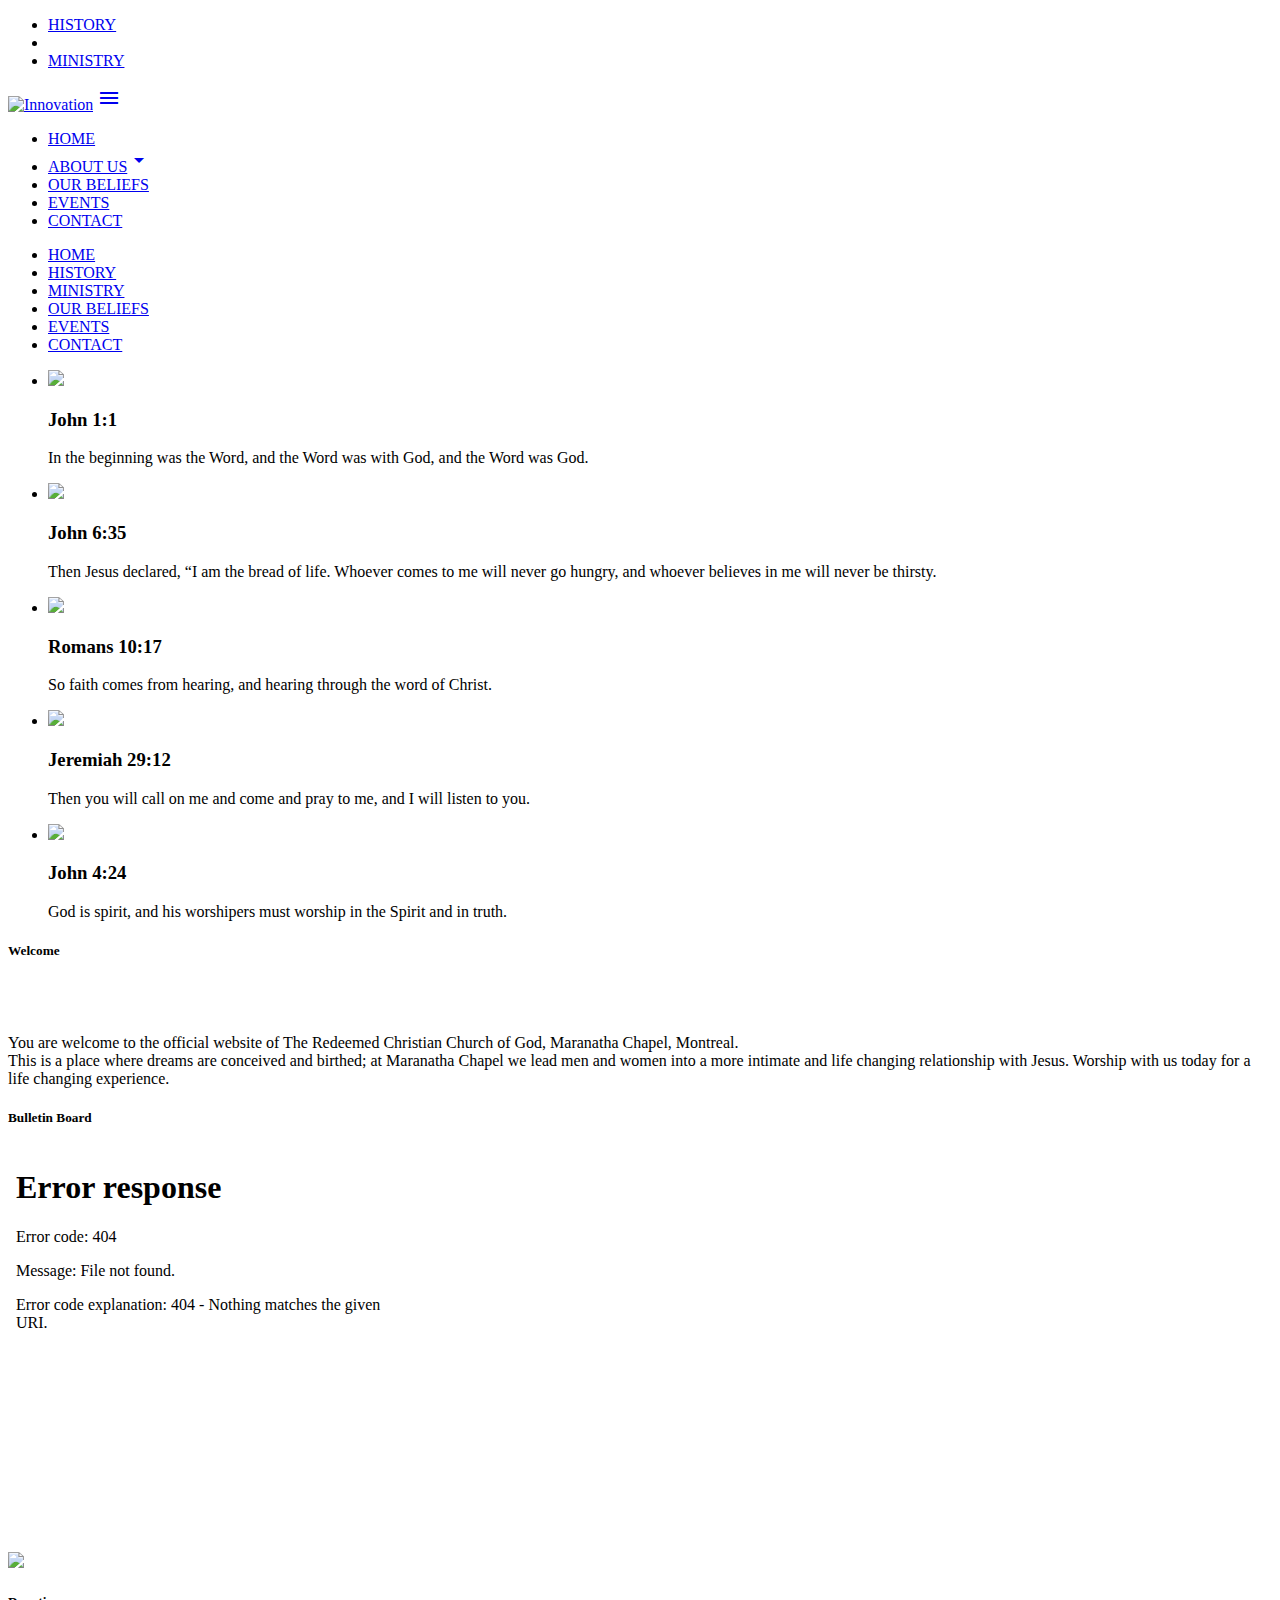
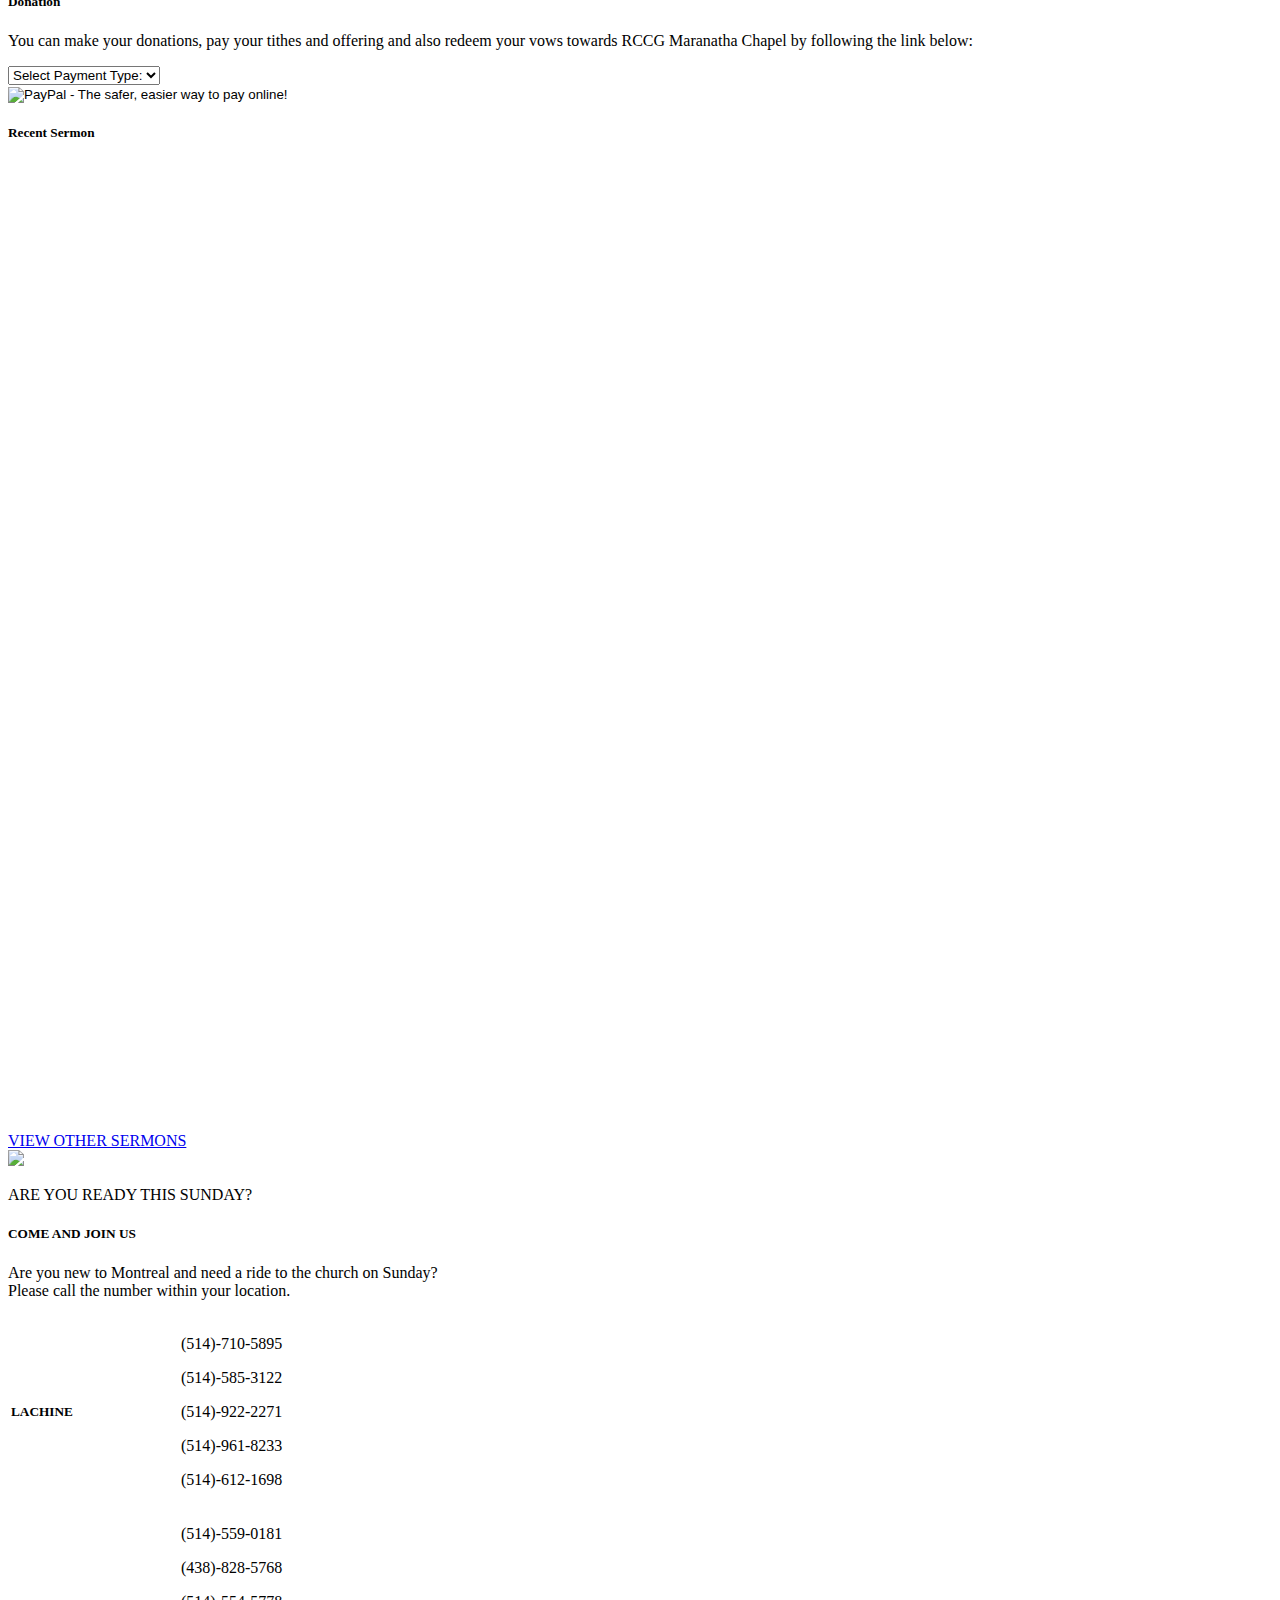
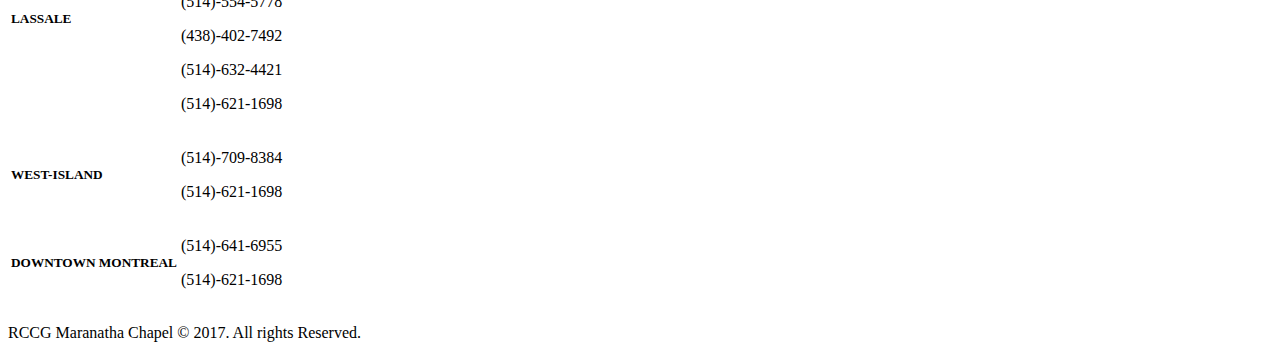
==== index.html @ a1c8c82b "Create index.html" ====
<!DOCTYPE html>
<html>
  <head>
    <!--Import Google Icon Font-->
    <link href="https://fonts.googleapis.com/icon?family=Material+Icons" rel="stylesheet">
    <link href="https://fonts.googleapis.com/css?family=Lato:300,400,400i,700&display=swap" rel="stylesheet">
    <!--Import materialize.css-->
    <link type="text/css" rel="stylesheet" href="css/materialize.min.css"  media="screen,projection"/>
    <link type="text/css" rel="stylesheet" href="css/style.css"  media="screen,projection"/>

    <!--Let browser know website is optimized for mobile-->
    <meta name="viewport" content="width=device-width, initial-scale=1.0"/>
  </head>

<body>
  <!-- This section is for the navigation for desktop devices -->
      <nav class="z-depth-2">
        <ul id="dropdown1" class="dropdown-content">
          <li><a href="history.html">HISTORY</a></li>
          <li class="divider"></li>
          <li><a href="ministry.html">MINISTRY</a></li>
        </ul>
          <div class="nav-wrapper white">
            <a href="#"><img class="responsive-img hide-on-med-and-down" id= "logo" src="images/logo2.png" alt="Innovation"></a>
            <a href="#" id="mobile-nav" data-target="mobile-demo" class="sidenav-trigger left "><i class=" large material-icons">menu</i></a>
            <ul id="nav-bar" class="right hide-on-med-and-down">
              <li><a href="index.html">HOME</a></li>
               <!-- Dropdown Trigger -->
               <li><a class="dropdown-trigger" href="#!" data-target="dropdown1">ABOUT US<i class="material-icons right">arrow_drop_down</i></a></li>
               <li><a href="our-beliefs.html">OUR BELIEFS</a></li>
               <li><a href="events.html">EVENTS</a></li>
               <li><a href="contact.html">CONTACT</a></li>
            </ul>
          </div>
        </nav>

      <!-- This section is for the navigation content for mobile devices-->
      <ul class="sidenav" id="mobile-demo">
        <li><a href="index.html">HOME</a></li>
        <li><a href="history.html">HISTORY</a></li>
        <li><a href="ministry.html">MINISTRY</a></li>
        <li><a href="our-beliefs.html">OUR BELIEFS</a></li>
        <li><a href="events.html">EVENTS</a></li>
        <li><a href="contact.html">CONTACT</a></li>
        </ul>

        <!-- This section is for the slider image -->
        <div class="slider">
          <ul class="slides">
            <li class="slider-class">
              <img src="images/sliderimages/bible-on-table.jpg"> <!-- random image -->
              <div class="caption left-align">
                <h3>John 1:1</h3>
                <p class="light grey-text text-lighten-3">In the beginning was the Word, 
                  and the Word was with God, and the Word was God.</p>
              </div>
            </li>
            <li class="slider-class">
              <img src="images/sliderimages/communion.jpg"> <!-- random image -->
              <div class="caption right-align">
                <h3>John 6:35</h3>
                <p class="light grey-text text-lighten-3">Then Jesus declared, “I am the bread of life. 
                  Whoever comes to me will never go hungry, and whoever believes in me 
                  will never be thirsty.</p>
              </div>
            </li>
            <li class="slider-class">
              <img src="images/sliderimages/bible-and-cup.jpg"> <!-- random image -->
              <div class="caption left-align">
                <h3>Romans 10:17</h3>
                <p class="light grey-text text-lighten-3">So faith comes from hearing, and
                   hearing through the word of Christ.</p>
              </div>
            </li>
            <li class="slider-class">
              <img src="images/sliderimages/reading-bible.jpg"> <!-- random image -->
              <div class="caption center-align">
                <h3>Jeremiah 29:12</h3>
                <p class="light grey-text text-lighten-3">Then you will call on me and come and pray to me, 
                  and I will listen to you.</p>
              </div>
            </li>
            <li class="slider-class">
              <img src="images/sliderimages/worship.jpg"> <!-- random image -->
              <div class="caption center-align">
                <h3>John 4:24</h3>
                <p class="light grey-text text-lighten-3">God is spirit, and his worshipers must worship 
                  in the Spirit and in truth.</p>
              </div>
            </li>
          </ul>
        </div>

       <!--Welcome Message!!! -->
  <section class="container section">
    <h5 class="title" class="blue-text text-darken-2 center">Welcome</h5>
    <li class="divider"></li><br/>
      <p id="welcome-text" class="responsive-img center">You are welcome to the official website of The Redeemed Christian Church of God, Maranatha Chapel, Montreal. <br/>
        This is a place where dreams are conceived and birthed; at Maranatha Chapel we lead men and women into a more intimate and life changing relationship with Jesus.
        Worship with us today for a life changing experience.</p>  
  </section>

  <!--Bulletin Board -->
  <section class="holder" class="container section">
    <h5 class="title"  class="blue-text text-darken-2 center">Bulletin Board</h5>
    <div class="col s12 l12">
      <div class="responsive center">
            <iframe width="400" height="400" src="images/The_bulletin.PDF" id="bulletin" frameborder="0"></iframe>
        </div>
      </div>    
  </section>

  <!-- First Parralax Image -->
  <div class="parallax-container">
    <div class="parallax"><img src="images/parallax 2.jpg"></div>
</div>

<!-- Payment by PayPal -->
<!-- Dele Start -->
  <section class="container section">
    <h5 class="title"  class="blue-text text-darken-2 center">Donation</h5>
      <p id="donation-content" class="center">You can make your donations, 
        pay your tithes and offering and also redeem your vows towards RCCG Maranatha Chapel by following the link below:</p>
        <form action="https://www.paypal.com/cgi-bin/webscr" method="post" target="_top" class="ng-pristine ng-valid">
          <select name="item_name" class="form-control input-lg">
                <option value="Donations to RCCG Maranatha Montreal">Select Payment Type:</option>
                <option value="Donations to RCCG Maranatha Montreal">Donations</option>
                <option value="Tithes  to RCCG Maranatha Montreal">Tithes</option>
                <option value="Offering to RCCG Maranatha Montreal">Offering</option>
                <option value="Vows to RCCG Maranatha Montreal">Vows</option>
          </select>
          <input type="hidden" name="cmd" value="_donations">
          <input type="hidden" name="business" value="rccgmaranatha@hotmail.com">
          <input type="hidden" name="lc" value="CA">
          <input type="hidden" name="no_note" value="0">
             <input type="hidden" name="currency_code" value="CAD">
             <input type="hidden" name="bn" value="PP-DonationsBF:btn_donateCC_LG.gif:NonHostedGuest">
<br>
    <input type="image" src="https://www.paypalobjects.com/en_US/i/btn/btn_paynowCC_LG.gif" name="submit" alt="PayPal - The safer, easier way to pay online!">
  </form>
</section>

<!-- Videos of the recent sermon -->
    <section class="holder" class="container section">
      <h5 class="title" class="blue-text text-darken-2 center">Recent Sermon</h5>
      <div class="row">
        <div class="col s12 l6">
          <div class="video-container">
            <iframe width="600" height="480" src="https://www.youtube.com/embed/iqphwMY-oyU?rel=0" frameborder="0" allowfullscreen></iframe>
          </div>
        </div>
          <div class="col s12 l6">
            <div class="video-container">
              <iframe width="600" height="480" src="https://www.youtube.com/embed/8syheZRACMk" frameborder="0" allowfullscreen></iframe>
            </div>
          </div> 
      </div>
      <div id="team-btn" class="col s12 l12 center ">
        <a href="team.html"class="waves-effect waves-light btn-large blue darken-4">VIEW OTHER SERMONS</a>
      </div>   
    </section>

    
    <!-- Second Parralax Image -->
    <div class="parallax-container">
      <div class="parallax"><img src="images/parallax 1.jpg"></div>
  </div>

  <!-- This section is for the blue divider -->
  <section>
    <div id="divider" class="row">
      <p>ARE YOU READY THIS SUNDAY?</p>
      <h5>COME AND JOIN US</h5>
    </div>
  </section>

  <!-- This section for the locations and numbers -->
  <section class="container section">
    <p class="logistics" class="grey-text text-darken-2 center">Are you new to Montreal and need a ride to the church on Sunday? <br/>
      Please call the number within your location. </p>
</section>

    <section class="holder" class="container section">
      <div class="col s12 l12">
       
          <table>
          <tr>
          <td>
          <h5 class="location">LACHINE</h5>
          </td>
          <td>
          <p class="num">(514)-710-5895</p>
          <p class="num">(514)-585-3122</p>
          <p class="num">(514)-922-2271</p>
          <p class="num">(514)-961-8233</p>
          <p class="num">(514)-612-1698</p>
          </td>
          </tr>
          <tr>
          <td>
            <h5 class="location">LASSALE</h5>
          </td>
          <td>
            <p class="num">(514)-559-0181</p>
            <p class="num">(438)-828-5768</p>
            <p class="num">(514)-554-5778</p>
            <p class="num">(438)-402-7492</p>
            <p class="num">(514)-632-4421</p>
            <p class="num">(514)-621-1698</p>
          </td>
          </tr>
          <tr>
          <td>
            <h5 class="location">WEST-ISLAND</h5>
          </td>
          <td>
            <p class="num">(514)-709-8384</p>
            <p class="num">(514)-621-1698</p>
          </td>
          </tr>
          <tr>
          <td>
            <h5 class="location">DOWNTOWN MONTREAL</h5>
          </td>
          <td>
            <p class="num">(514)-641-6955</p>
            <p class="num">(514)-621-1698</p>
          </td>
          </tr>
          </table>
        </div>    
    </section>

 <!-- This section is for the footer -->
    <footer class="page-footer blue darken-4">
      <div class="footer-copyright text-lighten-4">
          <div class="container">
            <p class="footer-text white-text">RCCG Maranatha Chapel © 2017. All rights Reserved.</p>
        </div>
      </div>
    </footer>


      <!--JavaScript at end of body for optimized loading-->
      <!-- Compiled and minified JavaScript -->
     <script src="https://cdnjs.cloudflare.com/ajax/libs/materialize/1.0.0/js/materialize.min.js"></script>
     <script src="https://code.jquery.com/jquery-3.4.1.min.js"></script>
     <script type="text/javascript" src="js/materialize.min.js"></script>

     <script>
     $(document).ready(function(){
     $('.sidenav').sidenav();
     $('.slider').slider();
     $('.parallax').parallax();
     $('.modal').modal();
     $(".dropdown-trigger").dropdown();
     $('select').formSelect();
    });
    </script>
</body>
</html>
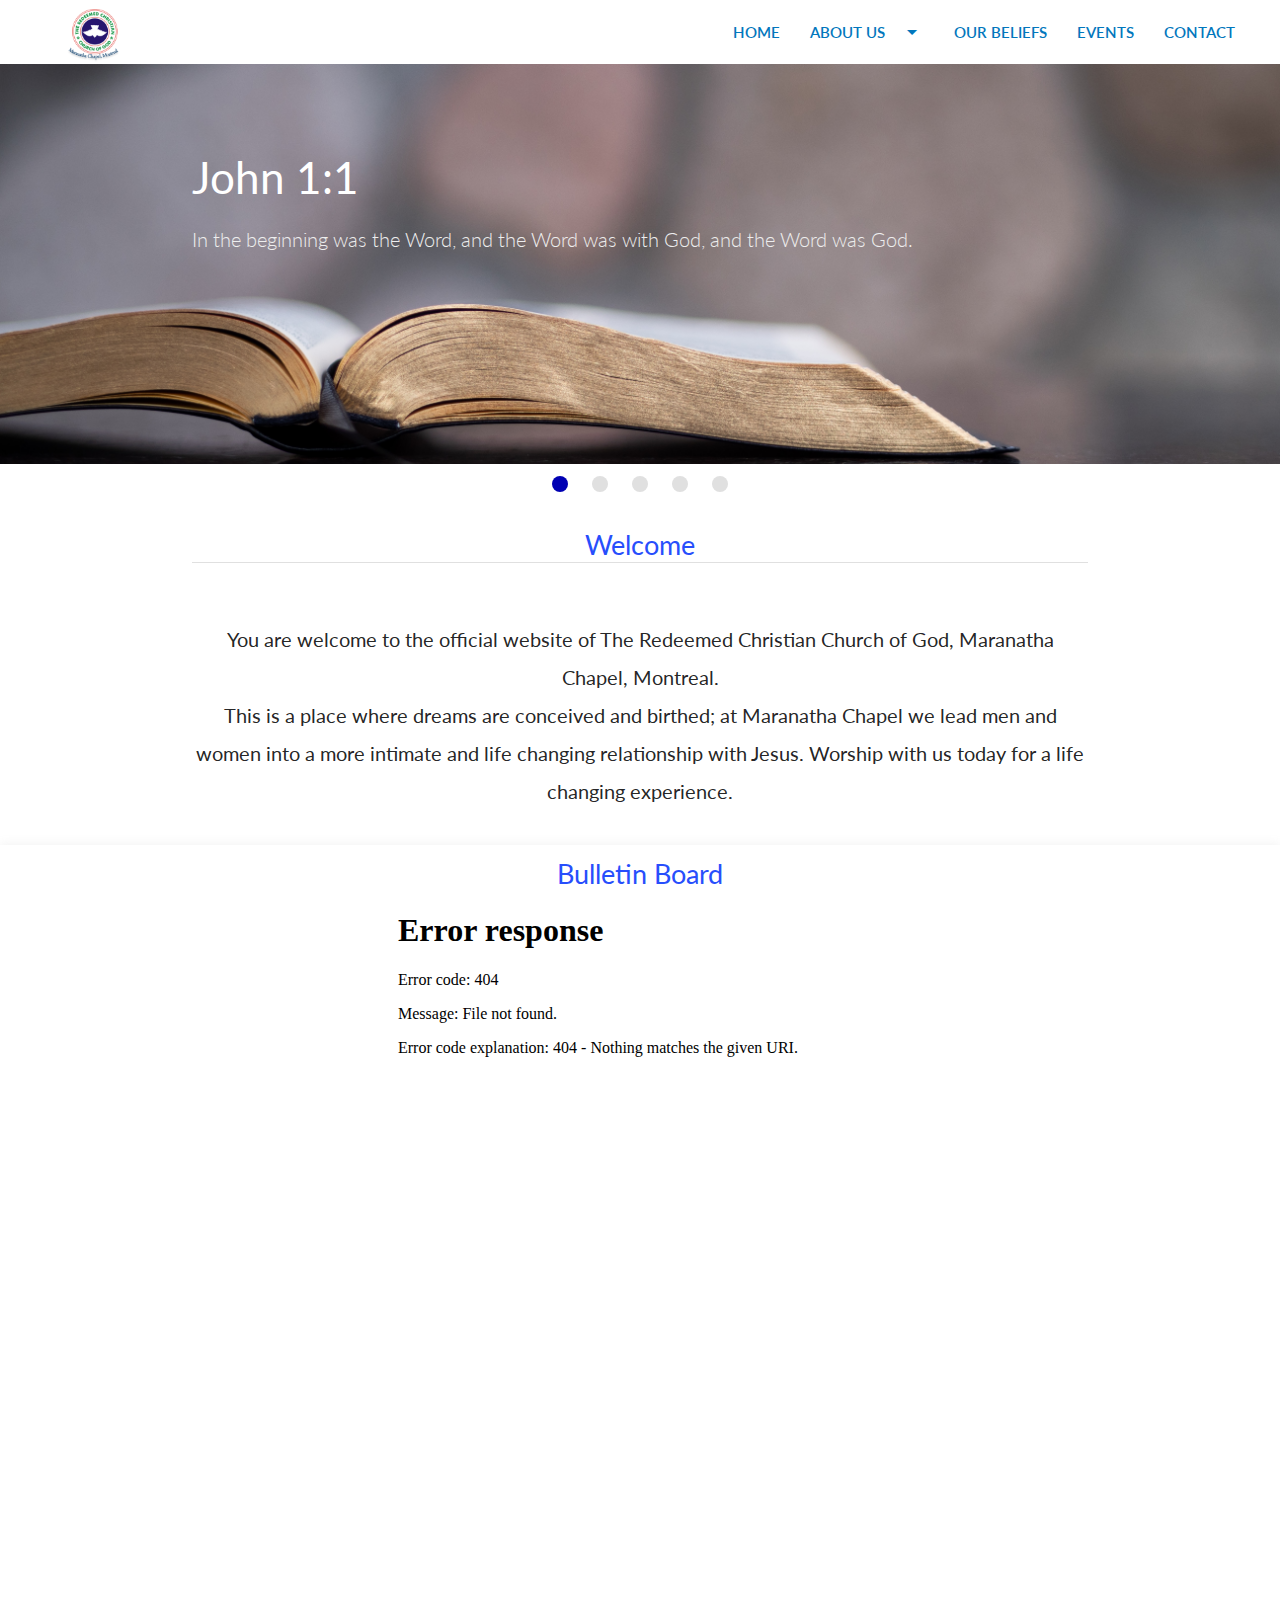
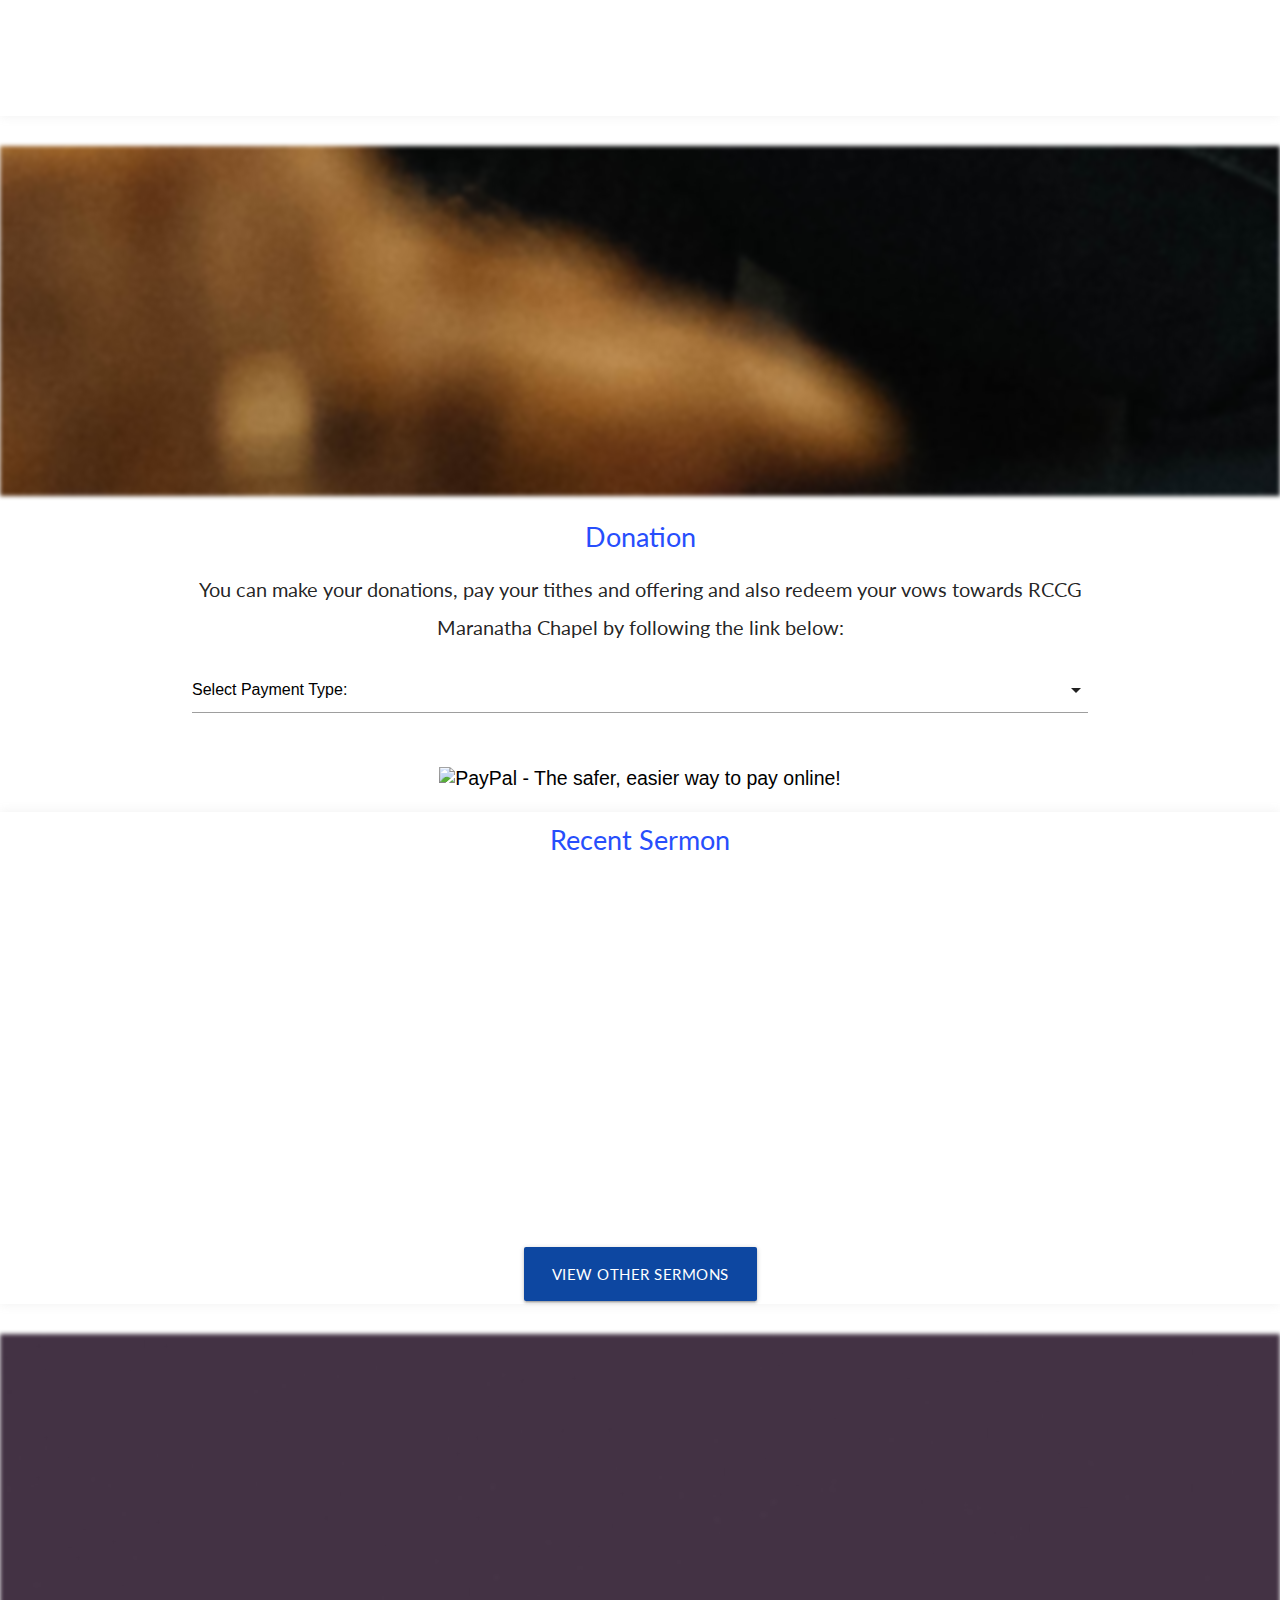
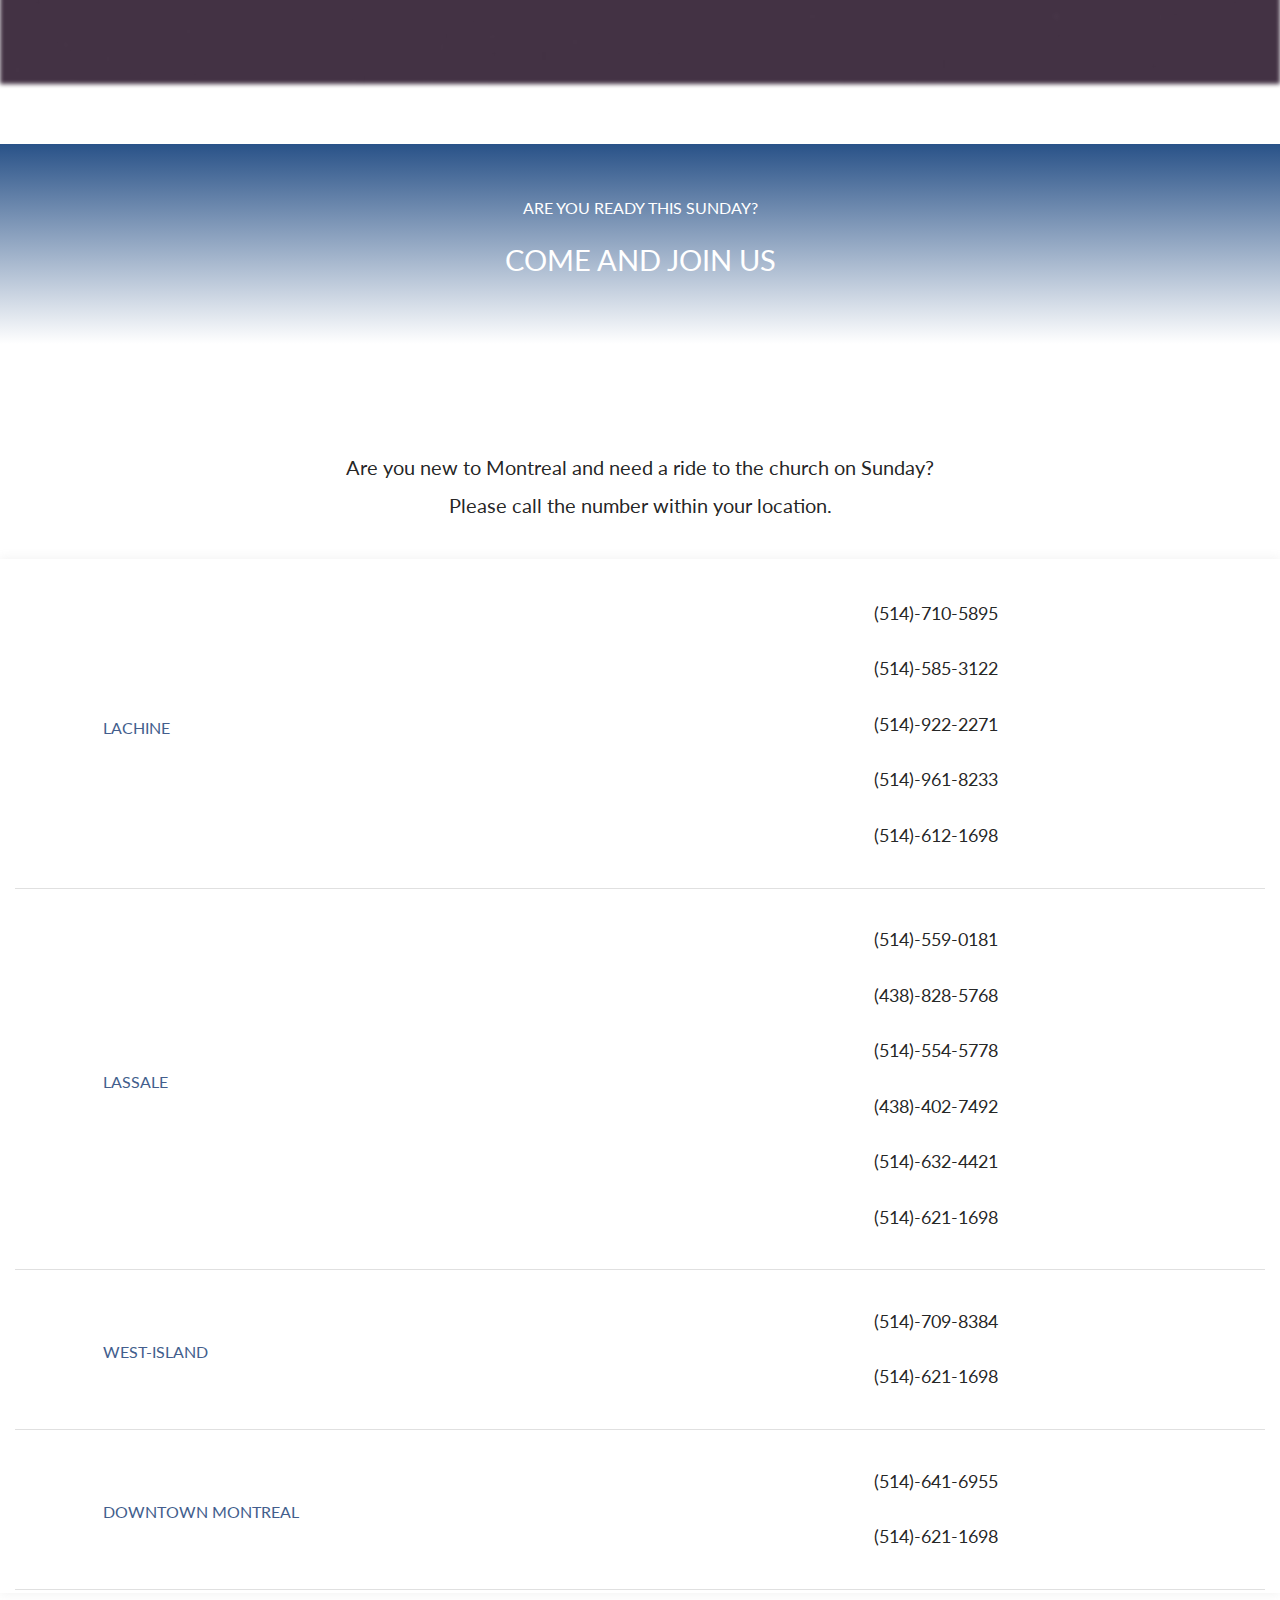
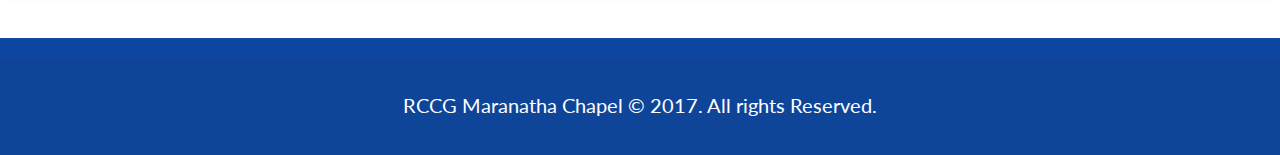
==== commit 6aca215e: "Add files via upload" ====
--- a/index.html
+++ b/index.html
@@ -1,261 +1,264 @@
-<!DOCTYPE html>
-<html>
-  <head>
-    <!--Import Google Icon Font-->
-    <link href="https://fonts.googleapis.com/icon?family=Material+Icons" rel="stylesheet">
-    <link href="https://fonts.googleapis.com/css?family=Lato:300,400,400i,700&display=swap" rel="stylesheet">
-    <!--Import materialize.css-->
-    <link type="text/css" rel="stylesheet" href="css/materialize.min.css"  media="screen,projection"/>
-    <link type="text/css" rel="stylesheet" href="css/style.css"  media="screen,projection"/>
-
-    <!--Let browser know website is optimized for mobile-->
-    <meta name="viewport" content="width=device-width, initial-scale=1.0"/>
-  </head>
-
-<body>
-  <!-- This section is for the navigation for desktop devices -->
-      <nav class="z-depth-2">
-        <ul id="dropdown1" class="dropdown-content">
-          <li><a href="history.html">HISTORY</a></li>
-          <li class="divider"></li>
-          <li><a href="ministry.html">MINISTRY</a></li>
-        </ul>
-          <div class="nav-wrapper white">
-            <a href="#"><img class="responsive-img hide-on-med-and-down" id= "logo" src="images/logo2.png" alt="Innovation"></a>
-            <a href="#" id="mobile-nav" data-target="mobile-demo" class="sidenav-trigger left "><i class=" large material-icons">menu</i></a>
-            <ul id="nav-bar" class="right hide-on-med-and-down">
-              <li><a href="index.html">HOME</a></li>
-               <!-- Dropdown Trigger -->
-               <li><a class="dropdown-trigger" href="#!" data-target="dropdown1">ABOUT US<i class="material-icons right">arrow_drop_down</i></a></li>
-               <li><a href="our-beliefs.html">OUR BELIEFS</a></li>
-               <li><a href="events.html">EVENTS</a></li>
-               <li><a href="contact.html">CONTACT</a></li>
-            </ul>
-          </div>
-        </nav>
-
-      <!-- This section is for the navigation content for mobile devices-->
-      <ul class="sidenav" id="mobile-demo">
-        <li><a href="index.html">HOME</a></li>
-        <li><a href="history.html">HISTORY</a></li>
-        <li><a href="ministry.html">MINISTRY</a></li>
-        <li><a href="our-beliefs.html">OUR BELIEFS</a></li>
-        <li><a href="events.html">EVENTS</a></li>
-        <li><a href="contact.html">CONTACT</a></li>
-        </ul>
-
-        <!-- This section is for the slider image -->
-        <div class="slider">
-          <ul class="slides">
-            <li class="slider-class">
-              <img src="images/sliderimages/bible-on-table.jpg"> <!-- random image -->
-              <div class="caption left-align">
-                <h3>John 1:1</h3>
-                <p class="light grey-text text-lighten-3">In the beginning was the Word, 
-                  and the Word was with God, and the Word was God.</p>
-              </div>
-            </li>
-            <li class="slider-class">
-              <img src="images/sliderimages/communion.jpg"> <!-- random image -->
-              <div class="caption right-align">
-                <h3>John 6:35</h3>
-                <p class="light grey-text text-lighten-3">Then Jesus declared, “I am the bread of life. 
-                  Whoever comes to me will never go hungry, and whoever believes in me 
-                  will never be thirsty.</p>
-              </div>
-            </li>
-            <li class="slider-class">
-              <img src="images/sliderimages/bible-and-cup.jpg"> <!-- random image -->
-              <div class="caption left-align">
-                <h3>Romans 10:17</h3>
-                <p class="light grey-text text-lighten-3">So faith comes from hearing, and
-                   hearing through the word of Christ.</p>
-              </div>
-            </li>
-            <li class="slider-class">
-              <img src="images/sliderimages/reading-bible.jpg"> <!-- random image -->
-              <div class="caption center-align">
-                <h3>Jeremiah 29:12</h3>
-                <p class="light grey-text text-lighten-3">Then you will call on me and come and pray to me, 
-                  and I will listen to you.</p>
-              </div>
-            </li>
-            <li class="slider-class">
-              <img src="images/sliderimages/worship.jpg"> <!-- random image -->
-              <div class="caption center-align">
-                <h3>John 4:24</h3>
-                <p class="light grey-text text-lighten-3">God is spirit, and his worshipers must worship 
-                  in the Spirit and in truth.</p>
-              </div>
-            </li>
-          </ul>
-        </div>
-
-       <!--Welcome Message!!! -->
-  <section class="container section">
-    <h5 class="title" class="blue-text text-darken-2 center">Welcome</h5>
-    <li class="divider"></li><br/>
-      <p id="welcome-text" class="responsive-img center">You are welcome to the official website of The Redeemed Christian Church of God, Maranatha Chapel, Montreal. <br/>
-        This is a place where dreams are conceived and birthed; at Maranatha Chapel we lead men and women into a more intimate and life changing relationship with Jesus.
-        Worship with us today for a life changing experience.</p>  
-  </section>
-
-  <!--Bulletin Board -->
-  <section class="holder" class="container section">
-    <h5 class="title"  class="blue-text text-darken-2 center">Bulletin Board</h5>
-    <div class="col s12 l12">
-      <div class="responsive center">
-            <iframe width="400" height="400" src="images/The_bulletin.PDF" id="bulletin" frameborder="0"></iframe>
-        </div>
-      </div>    
-  </section>
-
-  <!-- First Parralax Image -->
-  <div class="parallax-container">
-    <div class="parallax"><img src="images/parallax 2.jpg"></div>
-</div>
-
-<!-- Payment by PayPal -->
-<!-- Dele Start -->
-  <section class="container section">
-    <h5 class="title"  class="blue-text text-darken-2 center">Donation</h5>
-      <p id="donation-content" class="center">You can make your donations, 
-        pay your tithes and offering and also redeem your vows towards RCCG Maranatha Chapel by following the link below:</p>
-        <form action="https://www.paypal.com/cgi-bin/webscr" method="post" target="_top" class="ng-pristine ng-valid">
-          <select name="item_name" class="form-control input-lg">
-                <option value="Donations to RCCG Maranatha Montreal">Select Payment Type:</option>
-                <option value="Donations to RCCG Maranatha Montreal">Donations</option>
-                <option value="Tithes  to RCCG Maranatha Montreal">Tithes</option>
-                <option value="Offering to RCCG Maranatha Montreal">Offering</option>
-                <option value="Vows to RCCG Maranatha Montreal">Vows</option>
-          </select>
-          <input type="hidden" name="cmd" value="_donations">
-          <input type="hidden" name="business" value="rccgmaranatha@hotmail.com">
-          <input type="hidden" name="lc" value="CA">
-          <input type="hidden" name="no_note" value="0">
-             <input type="hidden" name="currency_code" value="CAD">
-             <input type="hidden" name="bn" value="PP-DonationsBF:btn_donateCC_LG.gif:NonHostedGuest">
-<br>
-    <input type="image" src="https://www.paypalobjects.com/en_US/i/btn/btn_paynowCC_LG.gif" name="submit" alt="PayPal - The safer, easier way to pay online!">
-  </form>
-</section>
-
-<!-- Videos of the recent sermon -->
-    <section class="holder" class="container section">
-      <h5 class="title" class="blue-text text-darken-2 center">Recent Sermon</h5>
-      <div class="row">
-        <div class="col s12 l6">
-          <div class="video-container">
-            <iframe width="600" height="480" src="https://www.youtube.com/embed/iqphwMY-oyU?rel=0" frameborder="0" allowfullscreen></iframe>
-          </div>
-        </div>
-          <div class="col s12 l6">
-            <div class="video-container">
-              <iframe width="600" height="480" src="https://www.youtube.com/embed/8syheZRACMk" frameborder="0" allowfullscreen></iframe>
-            </div>
-          </div> 
-      </div>
-      <div id="team-btn" class="col s12 l12 center ">
-        <a href="team.html"class="waves-effect waves-light btn-large blue darken-4">VIEW OTHER SERMONS</a>
-      </div>   
-    </section>
-
-    
-    <!-- Second Parralax Image -->
-    <div class="parallax-container">
-      <div class="parallax"><img src="images/parallax 1.jpg"></div>
-  </div>
-
-  <!-- This section is for the blue divider -->
-  <section>
-    <div id="divider" class="row">
-      <p>ARE YOU READY THIS SUNDAY?</p>
-      <h5>COME AND JOIN US</h5>
-    </div>
-  </section>
-
-  <!-- This section for the locations and numbers -->
-  <section class="container section">
-    <p class="logistics" class="grey-text text-darken-2 center">Are you new to Montreal and need a ride to the church on Sunday? <br/>
-      Please call the number within your location. </p>
-</section>
-
-    <section class="holder" class="container section">
-      <div class="col s12 l12">
-       
-          <table>
-          <tr>
-          <td>
-          <h5 class="location">LACHINE</h5>
-          </td>
-          <td>
-          <p class="num">(514)-710-5895</p>
-          <p class="num">(514)-585-3122</p>
-          <p class="num">(514)-922-2271</p>
-          <p class="num">(514)-961-8233</p>
-          <p class="num">(514)-612-1698</p>
-          </td>
-          </tr>
-          <tr>
-          <td>
-            <h5 class="location">LASSALE</h5>
-          </td>
-          <td>
-            <p class="num">(514)-559-0181</p>
-            <p class="num">(438)-828-5768</p>
-            <p class="num">(514)-554-5778</p>
-            <p class="num">(438)-402-7492</p>
-            <p class="num">(514)-632-4421</p>
-            <p class="num">(514)-621-1698</p>
-          </td>
-          </tr>
-          <tr>
-          <td>
-            <h5 class="location">WEST-ISLAND</h5>
-          </td>
-          <td>
-            <p class="num">(514)-709-8384</p>
-            <p class="num">(514)-621-1698</p>
-          </td>
-          </tr>
-          <tr>
-          <td>
-            <h5 class="location">DOWNTOWN MONTREAL</h5>
-          </td>
-          <td>
-            <p class="num">(514)-641-6955</p>
-            <p class="num">(514)-621-1698</p>
-          </td>
-          </tr>
-          </table>
-        </div>    
-    </section>
-
- <!-- This section is for the footer -->
-    <footer class="page-footer blue darken-4">
-      <div class="footer-copyright text-lighten-4">
-          <div class="container">
-            <p class="footer-text white-text">RCCG Maranatha Chapel © 2017. All rights Reserved.</p>
-        </div>
-      </div>
-    </footer>
-
-
-      <!--JavaScript at end of body for optimized loading-->
-      <!-- Compiled and minified JavaScript -->
-     <script src="https://cdnjs.cloudflare.com/ajax/libs/materialize/1.0.0/js/materialize.min.js"></script>
-     <script src="https://code.jquery.com/jquery-3.4.1.min.js"></script>
-     <script type="text/javascript" src="js/materialize.min.js"></script>
-
-     <script>
-     $(document).ready(function(){
-     $('.sidenav').sidenav();
-     $('.slider').slider();
-     $('.parallax').parallax();
-     $('.modal').modal();
-     $(".dropdown-trigger").dropdown();
-     $('select').formSelect();
-    });
-    </script>
-</body>
-</html>
+<!DOCTYPE html>
+<html>
+  <head>
+    <!--Import Google Icon Font-->
+    <link href="https://fonts.googleapis.com/icon?family=Material+Icons" rel="stylesheet">
+    <link href="https://fonts.googleapis.com/css?family=Lato:300,400,400i,700&display=swap" rel="stylesheet">
+    <!--Import materialize.css-->
+    <link type="text/css" rel="stylesheet" href="css/materialize.min.css"  media="screen,projection"/>
+    <link type="text/css" rel="stylesheet" href="css/style.css"  media="screen,projection"/>
+
+    <!--Let browser know website is optimized for mobile-->
+    <meta name="viewport" content="width=device-width, initial-scale=1.0"/>
+  </head>
+
+<body>
+  <!-- This section is for the navigation for desktop devices -->
+      <nav class="z-depth-2">
+        <ul id="dropdown1" class="dropdown-content">
+          <li><a href="history.html">HISTORY</a></li>
+          <li class="divider"></li>
+          <li><a href="ministry.html">MINISTRY</a></li>
+        </ul>
+          <div class="nav-wrapper white">
+            <a href="#"><img class="responsive-img hide-on-med-and-down" id= "logo" src="images/logo2.png" alt="Innovation"></a>
+            <a href="#" id="mobile-nav" data-target="mobile-demo" class="sidenav-trigger left "><i class=" large material-icons">menu</i></a>
+            <ul id="nav-bar" class="right hide-on-med-and-down">
+              <li><a href="index.html">HOME</a></li>
+               <!-- Dropdown Trigger -->
+               <li><a class="dropdown-trigger" href="#!" data-target="dropdown1">ABOUT US<i class="material-icons right">arrow_drop_down</i></a></li>
+               <li><a href="our-beliefs.html">OUR BELIEFS</a></li>
+               <li><a href="events.html">EVENTS</a></li>
+               <li><a href="contact.html">CONTACT</a></li>
+            </ul>
+          </div>
+        </nav>
+
+      <!-- This section is for the navigation content for mobile devices-->
+      <ul class="sidenav" id="mobile-demo">
+        <li><a href="index.html">HOME</a></li>
+        <li><a href="history.html">HISTORY</a></li>
+        <li><a href="ministry.html">MINISTRY</a></li>
+        <li><a href="our-beliefs.html">OUR BELIEFS</a></li>
+        <li><a href="events.html">EVENTS</a></li>
+        <li><a href="contact.html">CONTACT</a></li>
+        </ul>
+
+        <!-- This section is for the slider image -->
+        <div class="slider">
+          <ul class="slides">
+            <li class="slider-class">
+              <img src="images/sliderimages/bible-on-table.jpg"> <!-- random image -->
+              <div class="caption left-align">
+                <h3>John 1:1</h3>
+                <p class="light grey-text text-lighten-3">In the beginning was the Word, 
+                  and the Word was with God, and the Word was God.</p>
+              </div>
+            </li>
+            <li class="slider-class">
+              <img src="images/sliderimages/communion.jpg"> <!-- random image -->
+              <div class="caption right-align">
+                <h3>John 6:35</h3>
+                <p class="light grey-text text-lighten-3">Then Jesus declared, “I am the bread of life. 
+                  Whoever comes to me will never go hungry, and whoever believes in me 
+                  will never be thirsty.</p>
+              </div>
+            </li>
+            <li class="slider-class">
+              <img src="images/sliderimages/bible-and-cup.jpg"> <!-- random image -->
+              <div class="caption left-align">
+                <h3>Romans 10:17</h3>
+                <p class="light grey-text text-lighten-3">So faith comes from hearing, and
+                   hearing through the word of Christ.</p>
+              </div>
+            </li>
+            <li class="slider-class">
+              <img src="images/sliderimages/reading-bible.jpg"> <!-- random image -->
+              <div class="caption center-align">
+                <h3>Jeremiah 29:12</h3>
+                <p class="light grey-text text-lighten-3">Then you will call on me and come and pray to me, 
+                  and I will listen to you.</p>
+              </div>
+            </li>
+            <li class="slider-class">
+              <img src="images/sliderimages/worship.jpg"> <!-- random image -->
+              <div class="caption center-align">
+                <h3>John 4:24</h3>
+                <p class="light grey-text text-lighten-3">God is spirit, and his worshipers must worship 
+                  in the Spirit and in truth.</p>
+              </div>
+            </li>
+          </ul>
+        </div>
+
+       <!--Welcome Message!!! -->
+  <section class="container section">
+    <h5 class="title" class="blue-text text-darken-2 center">Welcome</h5>
+    <li class="divider"></li><br/>
+      <p id="welcome-text" class="responsive-img center">You are welcome to the official website of The Redeemed Christian Church of God, Maranatha Chapel, Montreal. <br/>
+        This is a place where dreams are conceived and birthed; at Maranatha Chapel we lead men and women into a more intimate and life changing relationship with Jesus.
+        Worship with us today for a life changing experience.</p>  
+  </section>
+
+  <!--Bulletin Board -->
+  <section class="holder" class="container section">
+    <h5 class="title"  class="blue-text text-darken-2 center hide-on-small-only">Bulletin Board</h5>
+    <div class="col s12 l12">
+      <div id="download-btn" class="col s12 l12 center hide-on-med-and-up">
+        <a href="team.html" class="waves-effect waves-light btn-small blue darken-4">Download Bulletin</a>
+      </div>   
+      <div class="responsive center hide-on-small-only">
+            <iframe width="400" height="400" src="images/The_bulletin.PDF" id="bulletin" frameborder="0"></iframe>
+        </div>
+      </div>    
+  </section>
+
+  <!-- First Parralax Image -->
+  <div class="parallax-container">
+    <div class="parallax"><img src="images/parallax 2.jpg"></div>
+</div>
+
+<!-- Payment by PayPal -->
+<!-- Dele Start -->
+  <section class="container section">
+    <h5 class="title"  class="blue-text text-darken-2 center">Donation</h5>
+      <p id="donation-content" class="center">You can make your donations, 
+        pay your tithes and offering and also redeem your vows towards RCCG Maranatha Chapel by following the link below:</p>
+        <form action="https://www.paypal.com/cgi-bin/webscr" method="post" target="_top" class="ng-pristine ng-valid">
+          <select name="item_name" class="form-control input-lg">
+                <option value="Donations to RCCG Maranatha Montreal">Select Payment Type:</option>
+                <option value="Donations to RCCG Maranatha Montreal">Donations</option>
+                <option value="Tithes  to RCCG Maranatha Montreal">Tithes</option>
+                <option value="Offering to RCCG Maranatha Montreal">Offering</option>
+                <option value="Vows to RCCG Maranatha Montreal">Vows</option>
+          </select>
+          <input type="hidden" name="cmd" value="_donations">
+          <input type="hidden" name="business" value="rccgmaranatha@hotmail.com">
+          <input type="hidden" name="lc" value="CA">
+          <input type="hidden" name="no_note" value="0">
+             <input type="hidden" name="currency_code" value="CAD">
+             <input type="hidden" name="bn" value="PP-DonationsBF:btn_donateCC_LG.gif:NonHostedGuest">
+<br>
+    <input type="image" src="https://www.paypalobjects.com/en_US/i/btn/btn_paynowCC_LG.gif" name="submit" alt="PayPal - The safer, easier way to pay online!">
+  </form>
+</section>
+
+<!-- Videos of the recent sermon -->
+    <section class="holder" class="container section">
+      <h5 class="title" class="blue-text text-darken-2 center">Recent Sermon</h5>
+      <div class="row">
+        <div class="col s12 l6">
+          <div class="video-container">
+            <iframe width="600" height="480" src="https://www.youtube.com/embed/iqphwMY-oyU?rel=0" frameborder="0" allowfullscreen></iframe>
+          </div>
+        </div>
+          <div class="col s12 l6">
+            <div class="video-container">
+              <iframe width="600" height="480" src="https://www.youtube.com/embed/8syheZRACMk" frameborder="0" allowfullscreen></iframe>
+            </div>
+          </div> 
+      </div>
+      <div id="team-btn" class="col s12 l12 center ">
+        <a href="team.html"class="waves-effect waves-light btn-large blue darken-4">VIEW OTHER SERMONS</a>
+      </div>   
+    </section>
+
+    
+    <!-- Second Parralax Image -->
+    <div class="parallax-container">
+      <div class="parallax"><img src="images/parallax 1.jpg"></div>
+  </div>
+
+  <!-- This section is for the blue divider -->
+  <section>
+    <div id="divider" class="row">
+      <p>ARE YOU READY THIS SUNDAY?</p>
+      <h5>COME AND JOIN US</h5>
+    </div>
+  </section>
+
+  <!-- This section for the locations and numbers -->
+  <section class="container section">
+    <p class="logistics" class="grey-text text-darken-2 center">Are you new to Montreal and need a ride to the church on Sunday? <br/>
+      Please call the number within your location. </p>
+</section>
+
+    <section class="holder" class="container section">
+      <div class="col s12 l12">
+       
+          <table>
+          <tr>
+          <td>
+          <h5 class="location">LACHINE</h5>
+          </td>
+          <td>
+          <p class="num">(514)-710-5895</p>
+          <p class="num">(514)-585-3122</p>
+          <p class="num">(514)-922-2271</p>
+          <p class="num">(514)-961-8233</p>
+          <p class="num">(514)-612-1698</p>
+          </td>
+          </tr>
+          <tr>
+          <td>
+            <h5 class="location">LASSALE</h5>
+          </td>
+          <td>
+            <p class="num">(514)-559-0181</p>
+            <p class="num">(438)-828-5768</p>
+            <p class="num">(514)-554-5778</p>
+            <p class="num">(438)-402-7492</p>
+            <p class="num">(514)-632-4421</p>
+            <p class="num">(514)-621-1698</p>
+          </td>
+          </tr>
+          <tr>
+          <td>
+            <h5 class="location">WEST-ISLAND</h5>
+          </td>
+          <td>
+            <p class="num">(514)-709-8384</p>
+            <p class="num">(514)-621-1698</p>
+          </td>
+          </tr>
+          <tr>
+          <td>
+            <h5 class="location">DOWNTOWN MONTREAL</h5>
+          </td>
+          <td>
+            <p class="num">(514)-641-6955</p>
+            <p class="num">(514)-621-1698</p>
+          </td>
+          </tr>
+          </table>
+        </div>    
+    </section>
+
+ <!-- This section is for the footer -->
+    <footer class="page-footer blue darken-4">
+      <div class="footer-copyright text-lighten-4">
+          <div class="container">
+            <p class="footer-text white-text">RCCG Maranatha Chapel © 2017. All rights Reserved.</p>
+        </div>
+      </div>
+    </footer>
+
+
+      <!--JavaScript at end of body for optimized loading-->
+      <!-- Compiled and minified JavaScript -->
+     <script src="https://cdnjs.cloudflare.com/ajax/libs/materialize/1.0.0/js/materialize.min.js"></script>
+     <script src="https://code.jquery.com/jquery-3.4.1.min.js"></script>
+     <script type="text/javascript" src="js/materialize.min.js"></script>
+
+     <script>
+     $(document).ready(function(){
+     $('.sidenav').sidenav();
+     $('.slider').slider();
+     $('.parallax').parallax();
+     $('.modal').modal();
+     $(".dropdown-trigger").dropdown();
+     $('select').formSelect();
+    });
+    </script>
+</body>
+</html>--- a/css/style.css
+++ b/css/style.css
@@ -0,0 +1,292 @@
+/* Core style */
+body{
+    margin: 0;
+    font-family: 'Lato', sans-serif;
+    line-height: 38px;
+    font-size: 1.1em;
+    font-weight: 400;
+    text-align: center;
+}
+
+#logo{
+    margin-top: 0.5rem;
+    margin-left: 2rem;
+    width: 4.5rem;
+    position: absolute;
+    top: 0.1rem;
+    left: 4rem;
+}
+
+/* header{
+    background: url('../images/heavens.jpg');
+    background-repeat: no-repeat;
+    background-size: cover;
+    width: 100%;
+    background-position: center;
+    min-height: 350px;
+    position: relative;
+} */
+.slider{
+    min-height: 380px;
+}
+.slider .indicators .indicator-item.active {
+    background-color: rgb(0, 0, 179);
+  }
+
+.verse{
+    color: red;
+}
+
+#nav-bar{
+    margin-right: 5rem;
+}
+
+#nav-bar li a{
+    color:#0277bd;
+    font-weight: 600;
+}
+
+#mobile-nav{
+    margin-left: 4rem;
+    color: rgb(3, 3, 136); 
+}
+
+#mobile-demo li a{
+    color: rgb(3, 3, 136);
+}
+
+.title{
+    font-size: 1.6rem;
+    margin-top: 0.7rem;
+    margin-bottom: 0.2rem;
+    text-align: center;
+    color: rgb(39, 78, 252);
+}
+
+.holder{
+    margin-bottom: 2rem;
+    padding: 0.2rem 1.0rem;
+    width: 100%;
+    background-color: #ffffffe3;
+    box-shadow: 0px 0px 10px #A2A2A229;
+}
+
+#bulletin{
+    width:380px;
+    height:620px;
+}
+
+#download-btn{
+    margin-bottom: 0.5rem;
+}
+
+.parallax-container {
+    height: 200px;
+    filter: blur(2px);
+    -webkit-filter: blur(2px);
+  }
+
+ 
+.donation-content{
+font-size: 18px;
+line-height: 35px;
+}
+
+ /* Responsive Video */
+.video-container{
+    position: relative;
+    margin: 1rem auto;
+    height: 0;
+  }
+  
+ #divider{
+    padding: 2rem;
+    height: 200px;
+    margin: 4rem auto;
+    background-image: linear-gradient(rgb(41, 82, 136), rgba(255, 255, 255, 0));
+}
+
+#divider p{
+    font-size: 1.1em;
+    color: white;
+}
+
+#divider h5{
+    color: white;
+    font-size: 2.0em;
+    text-align: center;
+}
+
+.logistics{
+    margin-top: 2rem;
+}
+
+.location{
+    font-size: 0.8em;
+    margin-left: 2.5rem;
+    color: #435E8D;
+}
+
+.num{
+    font-size: 0.8em;
+    margin-right: 0;
+}
+
+
+.page-footer{
+    margin-top: 3rem;
+    background-color: #0D47A1;
+}
+
+
+
+/* History.html */
+
+#history-text{
+    text-align: justify;
+    line-height: 40px;
+    font-weight: 400;
+}
+
+/* Ministry.html */
+
+.ministry-holder{
+    margin-bottom: 0.5rem;
+    padding: 1rem;
+    width: 100%;
+    background-color: #ffffffe3;
+    box-shadow: 0px 0px 10px #A2A2A229;
+}
+.ministry-text{
+    text-align: justify;
+    line-height: 40px;
+    font-weight: 400;
+    text-align: center;
+}
+
+/* Our-beliefs.html */
+
+.beliefs-topic{
+    font-size: 1.4rem;
+    margin-top: 0.7rem;
+    margin-bottom: 1.7rem;
+    text-align: left;
+    color: rgb(39, 78, 252);
+}
+
+.beliefs-text{
+    text-align: justify;
+    line-height: 40px;
+    font-weight: 400;
+}
+
+/* Contacts.html */
+.contact-address{
+    margin-top: 2rem;
+}
+.contact-topic{
+    text-align: center;
+    font-weight: 500;
+}
+.contact-text{
+    text-align: center;
+    font-weight: lighter;
+}
+
+#map{
+    width:320px;
+    height:350px;
+}
+
+
+/* Media Queries */
+@media(min-width: 700px){
+    body{
+    line-height: 38px;
+    font-size: 1.3em;
+    font-weight: 400;
+    }
+    /* header{
+        width: 100%;
+        min-height: 500px;
+        position: relative;
+    } */
+
+    .slider .indicators .indicator-item.active {
+        background-color: rgb(0, 0, 179);
+      }
+
+      .title{
+        font-size: 1.8rem;
+      }
+
+    #bulletin{
+        width:380px;
+        height:620px;
+    }
+    #divider p{
+        font-size: 0.8em;
+        color: white;
+    }
+    #divider h5{
+        font-size: 1.5em;
+        color: white;
+    }
+    .location{
+        margin-left: 5.5rem;
+    }
+    
+    .num{
+        font-size: 0.9em;
+        margin-right: 0;
+    }
+    .parallax-container {
+        height: 250px;
+      }
+
+      #map{
+        width:380px;
+    }
+}
+
+@media(min-width: 992px){
+    /* header{
+        min-height: 550px;
+        position: relative;
+    } */
+    #logo{
+        margin-left: 0rem;
+    }
+
+    .title{
+        font-size: 1.8rem;
+      }
+
+    #nav-bar{
+        margin-right: 2rem;
+    }
+    
+    #mobile-nav{
+        margin-left: 4rem;
+        color: rgb(3, 3, 136); 
+    }
+    #bulletin{
+        width:500px;
+        height:810px;
+    }
+    .parallax-container {
+        height: 350px;
+      }
+
+    .location{
+        margin-left: 5.5rem;
+    }
+    
+    .num{
+        font-size: 0.9em;
+        margin-right: 0;
+    }
+
+    
+    
+}
